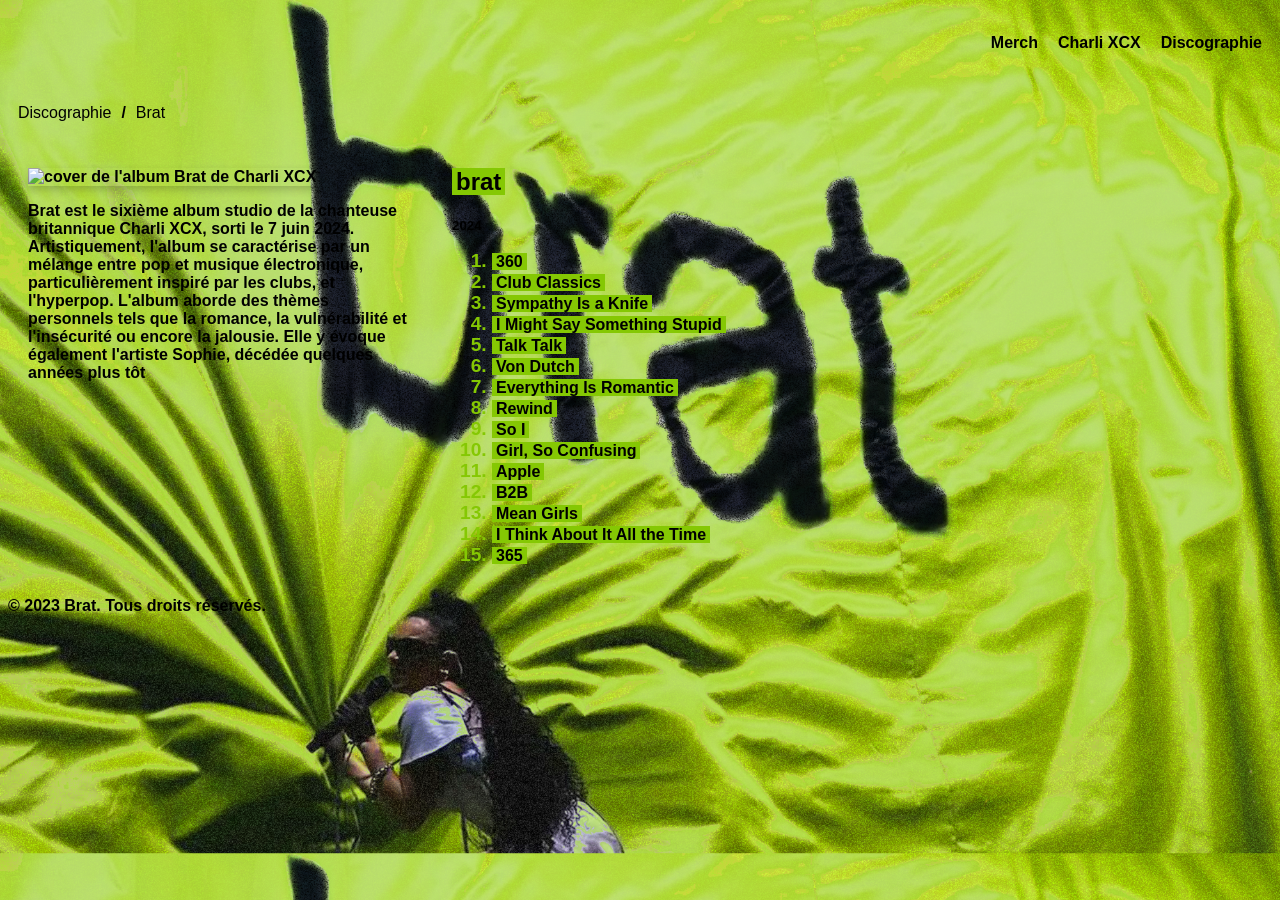
==== brat.html @ 9317925f "reorder files" ====
<!DOCTYPE html>
<html lang="fr">
<head>
    <meta charset="UTF-8">
    <meta name="viewport" content="width=device-width, initial-scale=1.0">
    <title>Brat</title>
    <link rel="stylesheet" href="style.css">
</head>
<body>
    <header>
        <nav>
            <ul>
                <li><a href="index.html">Merch</a></li>
                <li><a href="charli.html">Charli XCX</a></li>
                <li><a href="discographie.html">Discographie</a></li>
            </ul>
        </nav>
    </header>
    <main>
        <nav class="ariane">
            <ul>
                <li><a href="discographie.html">Discographie</a></li>/<li><a href="index.html">Brat</a></li>
            </ul>
        </nav>
        <section class="section">
            <div class="left">
                <img src="https://thumb.wikimedia.org/wikipedia/commons/thumb/6/60/Charli_XCX_-_Brat_%28album_cover%29.png/1280px-Charli_XCX_-_Brat_%28album_cover%29.png?utm_source=fr.wikipedia.org&utm_campaign=index&utm_content=thumbnail" alt="cover de l'album Brat de Charli XCX">
                <p>Brat est le sixième album studio de la chanteuse britannique Charli XCX, sorti le 7 juin 2024.
                    <br>
                    Artistiquement, l'album se caractérise par un mélange entre pop et musique électronique, particulièrement inspiré par les clubs, et l'hyperpop. 
                    L'album aborde des thèmes personnels tels que la romance, la vulnérabilité et l'insécurité ou encore la jalousie. Elle y évoque également l'artiste Sophie, décédée quelques années plus tôt
                </p>
            </div>
            <div class="right">
                <h1><span class="surligne">brat</span></h1>
                <small>2024</small>
                <ol class="songs">
                    <li><span class="surligne">360</span></li>
                    <li><span class="surligne">Club Classics</span></li>
                    <li><span class="surligne">Sympathy Is a Knife</span></li>
                    <li><span class="surligne">I Might Say Something Stupid</span></li>
                    <li><span class="surligne">Talk Talk</span></li>
                    <li><span class="surligne">Von Dutch</span></li>
                    <li><span class="surligne">Everything Is Romantic</span></li>
                    <li><span class="surligne">Rewind</span></li>
                    <li><span class="surligne">So I</span></li>
                    <li><span class="surligne">Girl, So Confusing</span></li>
                    <li><span class="surligne">Apple</span></li>
                    <li><span class="surligne">B2B</span></li>
                    <li><span class="surligne">Mean Girls</span></li>
                    <li><span class="surligne">I Think About It All the Time</span></li>
                    <li><span class="surligne">365</span></li>
                </ol>
            </div>
        </section>
    </main>
    <footer>
        <p>&copy; 2023 Brat. Tous droits réservés.</p>
    </footer>
</body>
</html>
---- style.css ----
body{
    background-color: #85c803;
    font-family: Arial, Helvetica, sans-serif;
    font-weight: 800;
    background-image: url("assets/brat-summer.png");
    background-size: cover;
}

h1.surligne {
    background-color: #85c803;
    color: black;
    padding: 0 10px;
}

nav{
    padding: 10px;
}
nav ul{
    list-style-type: none;
    display: flex;
    justify-content: right;
    gap: 20px;
    padding: 0;
}

nav ul li a{
    text-decoration: none;
    font-weight: bold;
    color: black;
}

nav.ariane {
    display: flex;
    justify-content: left;
}

nav.ariane ul{
    gap: 10px;

}

nav.ariane ul li a{
    font-weight: normal;
}

img{
    /* width: 100%;
    height: auto; */
    box-shadow: 0px 4px 8px rgba(0, 0, 0, 0.2)  ;
    width: 300px;
}

section{
    display: flex;
    gap: 20px;
}

ol li::marker {
  color: #85c803;
  font-weight: bold;
  font-size: 1.2rem;
  background-color: #000;
}

.surligne{
    background-color: #85c803;
    color: #000;
    -webkit-box-decoration-break: clone;
    box-decoration-break: clone;
    padding: 0 4px;
}

.surligne:hover{
    background-color: #000;
    color: #85c803;
    -webkit-box-decoration-break: clone;
    box-decoration-break: clone;
    padding: 0 4px; 
}

.left{
    width: 30vw;
    padding: 20px;
}
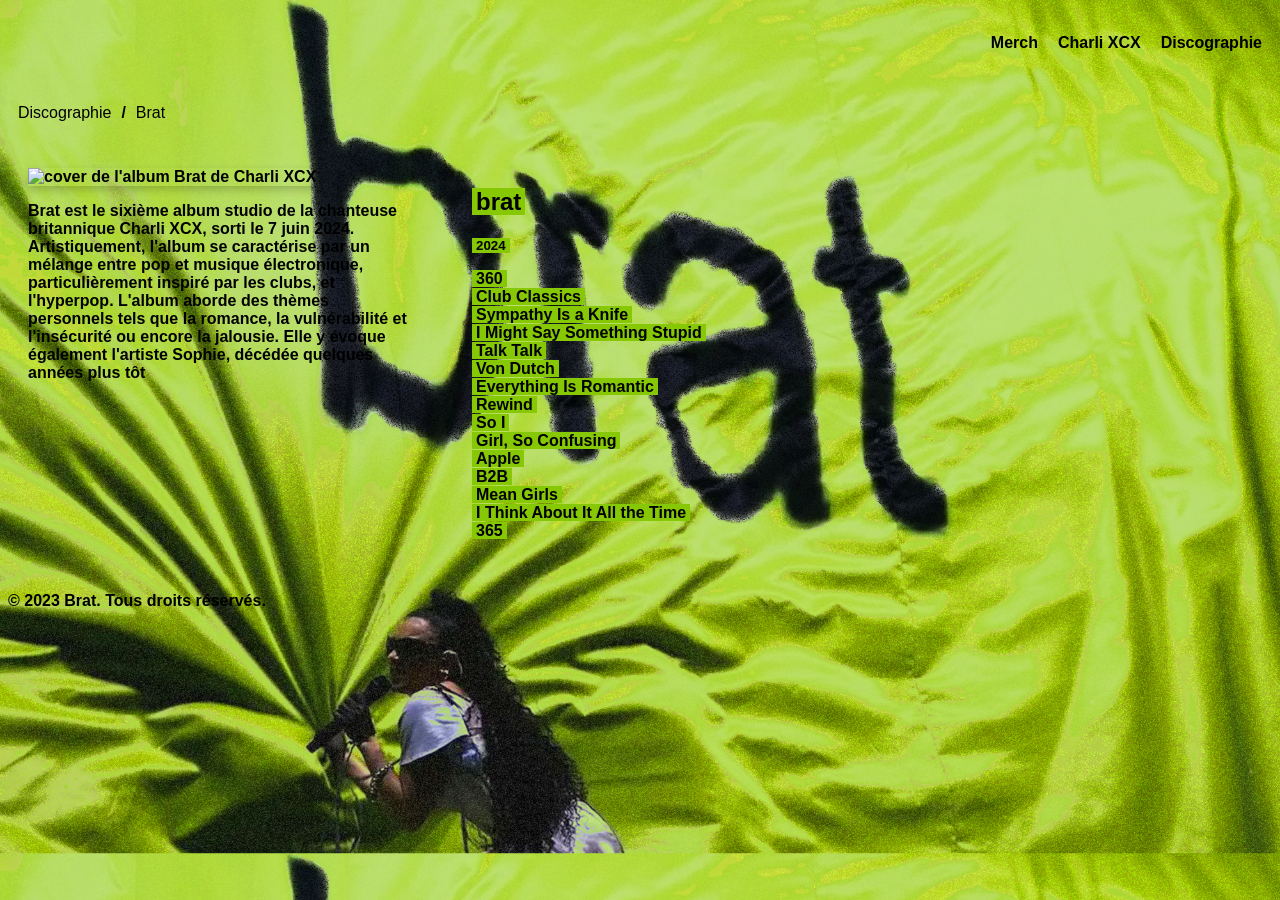
==== commit be314bc4: "style" ====
--- a/brat.html
+++ b/brat.html
@@ -10,9 +10,9 @@
     <header>
         <nav>
             <ul>
-                <li><a href="index.html">Merch</a></li>
+                <li><a href="merch.html">Merch</a></li>
                 <li><a href="charli.html">Charli XCX</a></li>
-                <li><a href="discographie.html">Discographie</a></li>
+                <li><a href="index.html">Discographie</a></li>
             </ul>
         </nav>
     </header>
@@ -33,8 +33,8 @@
             </div>
             <div class="right">
                 <h1><span class="surligne">brat</span></h1>
-                <small>2024</small>
-                <ol class="songs">
+                <small><span class="surligne">2024</span></small>
+                <ul class="songs">
                     <li><span class="surligne">360</span></li>
                     <li><span class="surligne">Club Classics</span></li>
                     <li><span class="surligne">Sympathy Is a Knife</span></li>
@@ -50,7 +50,7 @@
                     <li><span class="surligne">Mean Girls</span></li>
                     <li><span class="surligne">I Think About It All the Time</span></li>
                     <li><span class="surligne">365</span></li>
-                </ol>
+                </ul>
             </div>
         </section>
     </main>
--- a/style.css
+++ b/style.css
@@ -29,6 +29,11 @@
     color: black;
 }
 
+.songs{
+    list-style: none;
+    padding-inline-start: 0;
+}
+
 nav.ariane {
     display: flex;
     justify-content: left;
@@ -47,7 +52,7 @@
     /* width: 100%;
     height: auto; */
     box-shadow: 0px 4px 8px rgba(0, 0, 0, 0.2)  ;
-    width: 300px;
+    width: 80%;
 }
 
 section{
@@ -81,4 +86,9 @@
 .left{
     width: 30vw;
     padding: 20px;
+}
+
+.right{
+    width: 50vw;
+    padding: 20px;
 }
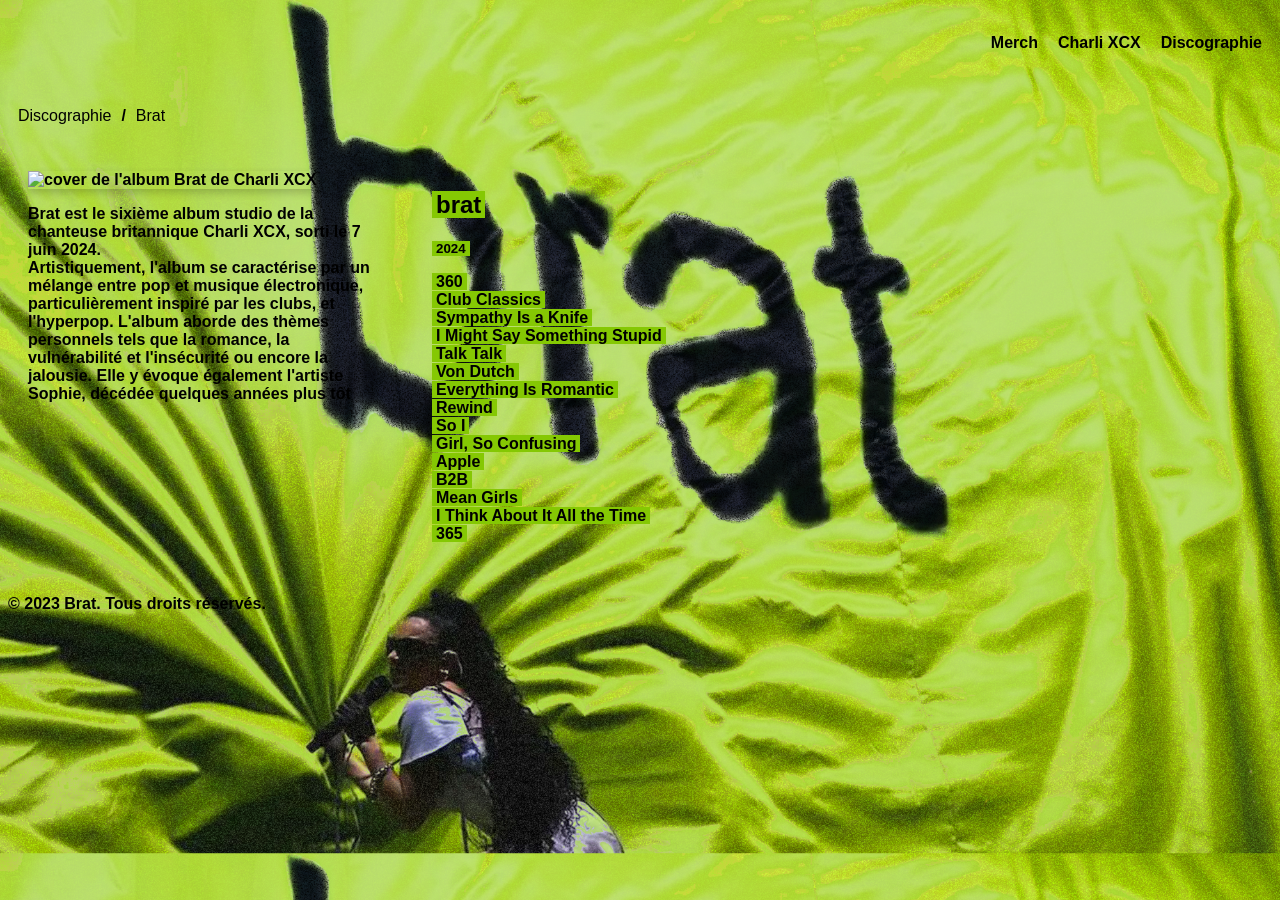
==== commit 3e098a48: "order sections" ====
--- a/brat.html
+++ b/brat.html
@@ -22,7 +22,7 @@
                 <li><a href="discographie.html">Discographie</a></li>/<li><a href="index.html">Brat</a></li>
             </ul>
         </nav>
-        <section class="section">
+        <section class="brat">
             <div class="left">
                 <img src="https://thumb.wikimedia.org/wikipedia/commons/thumb/6/60/Charli_XCX_-_Brat_%28album_cover%29.png/1280px-Charli_XCX_-_Brat_%28album_cover%29.png?utm_source=fr.wikipedia.org&utm_campaign=index&utm_content=thumbnail" alt="cover de l'album Brat de Charli XCX">
                 <p>Brat est le sixième album studio de la chanteuse britannique Charli XCX, sorti le 7 juin 2024.
--- a/style.css
+++ b/style.css
@@ -1,15 +1,32 @@
+:root{
+    --main-text-color: #000;
+}
+
+*{
+        box-sizing: border-box;
+}
+
 body{
-    background-color: #85c803;
     font-family: Arial, Helvetica, sans-serif;
     font-weight: 800;
-    background-image: url("assets/brat-summer.png");
+    background-image: url(assets/brat-summer.png);
     background-size: cover;
+}   
+
+.surligne{
+    background-color: #85c803;
+    color: #000;
+    -webkit-box-decoration-break: clone;
+    box-decoration-break: clone;
+    padding: 0 4px;
 }
 
-h1.surligne {
-    background-color: #85c803;
-    color: black;
-    padding: 0 10px;
+.surligne:hover{
+    background-color: #000;
+    color: #85c803;
+    -webkit-box-decoration-break: clone;
+    box-decoration-break: clone;
+    padding: 0 4px; 
 }
 
 nav{
@@ -26,7 +43,20 @@
 nav ul li a{
     text-decoration: none;
     font-weight: bold;
-    color: black;
+    color: var(--main-text-color);
+}
+
+nav ul li a::after{
+    content:"";
+    display: block;
+    height: 3px;
+    width: 0;
+    background: var(--main-text-color);
+    transition: width 0.3s;
+}
+
+nav ul li a:hover::after{
+    width: 100%;
 }
 
 .songs{
@@ -48,14 +78,16 @@
     font-weight: normal;
 }
 
-img{
-    /* width: 100%;
-    height: auto; */
-    box-shadow: 0px 4px 8px rgba(0, 0, 0, 0.2)  ;
-    width: 80%;
+nav.ariane ul li a::after{
+    display: none;
 }
 
-section{
+img{
+    box-shadow: 0px 4px 8px rgba(0, 0, 0, 0.2)  ;
+    width: 100%;
+}
+
+section.brat{
     display: flex;
     gap: 20px;
 }
@@ -67,22 +99,6 @@
   background-color: #000;
 }
 
-.surligne{
-    background-color: #85c803;
-    color: #000;
-    -webkit-box-decoration-break: clone;
-    box-decoration-break: clone;
-    padding: 0 4px;
-}
-
-.surligne:hover{
-    background-color: #000;
-    color: #85c803;
-    -webkit-box-decoration-break: clone;
-    box-decoration-break: clone;
-    padding: 0 4px; 
-}
-
 .left{
     width: 30vw;
     padding: 20px;
@@ -91,4 +107,4 @@
 .right{
     width: 50vw;
     padding: 20px;
-}+}
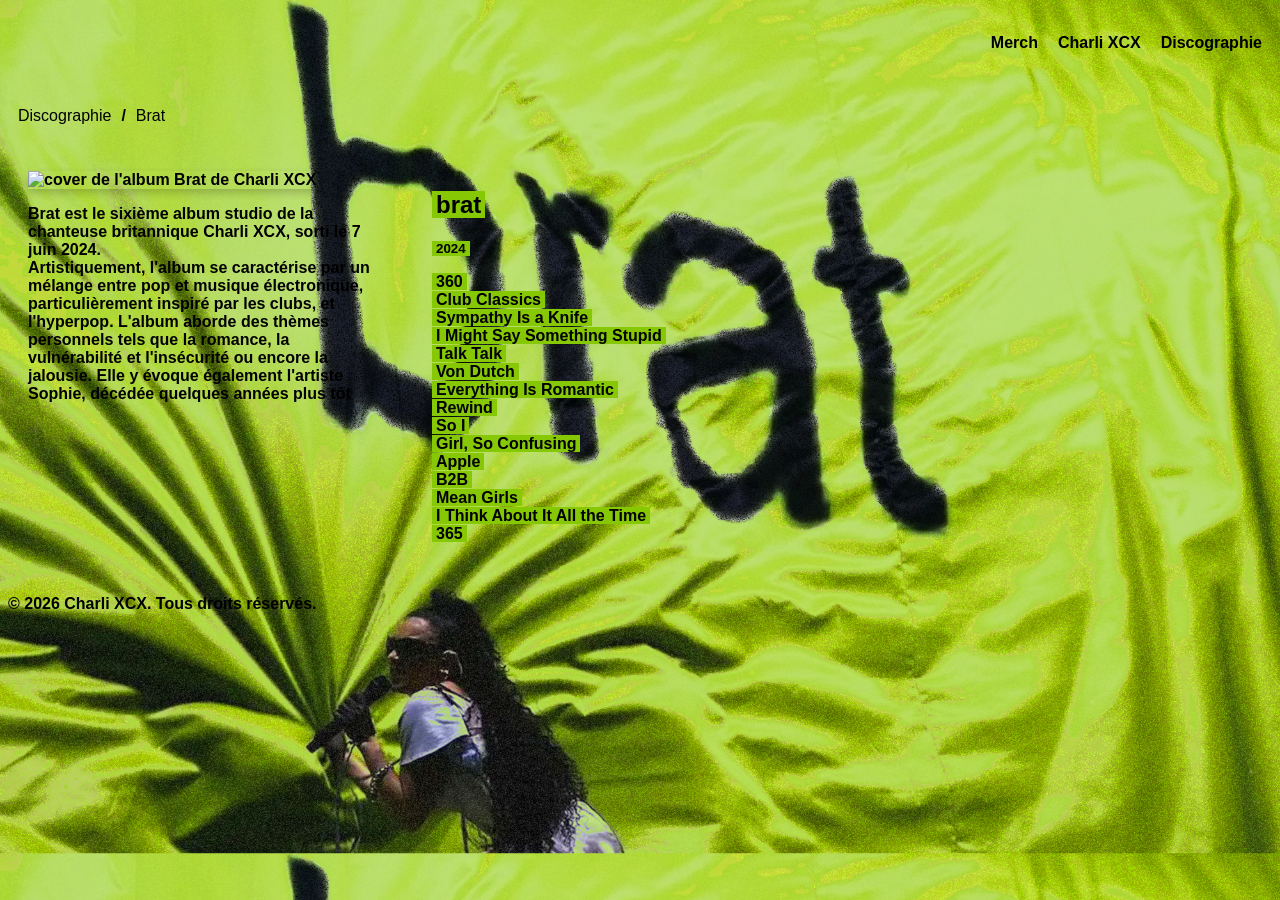
==== commit 873c61b8: "update footer" ====
--- a/brat.html
+++ b/brat.html
@@ -19,7 +19,7 @@
     <main>
         <nav class="ariane">
             <ul>
-                <li><a href="discographie.html">Discographie</a></li>/<li><a href="index.html">Brat</a></li>
+                <li><a href="index.html">Discographie</a></li>/<li><a href="brat.html">Brat</a></li>
             </ul>
         </nav>
         <section class="brat">
@@ -55,7 +55,7 @@
         </section>
     </main>
     <footer>
-        <p>&copy; 2023 Brat. Tous droits réservés.</p>
+        <p>&copy; 2026 Charli XCX. Tous droits réservés.</p>
     </footer>
 </body>
 </html>
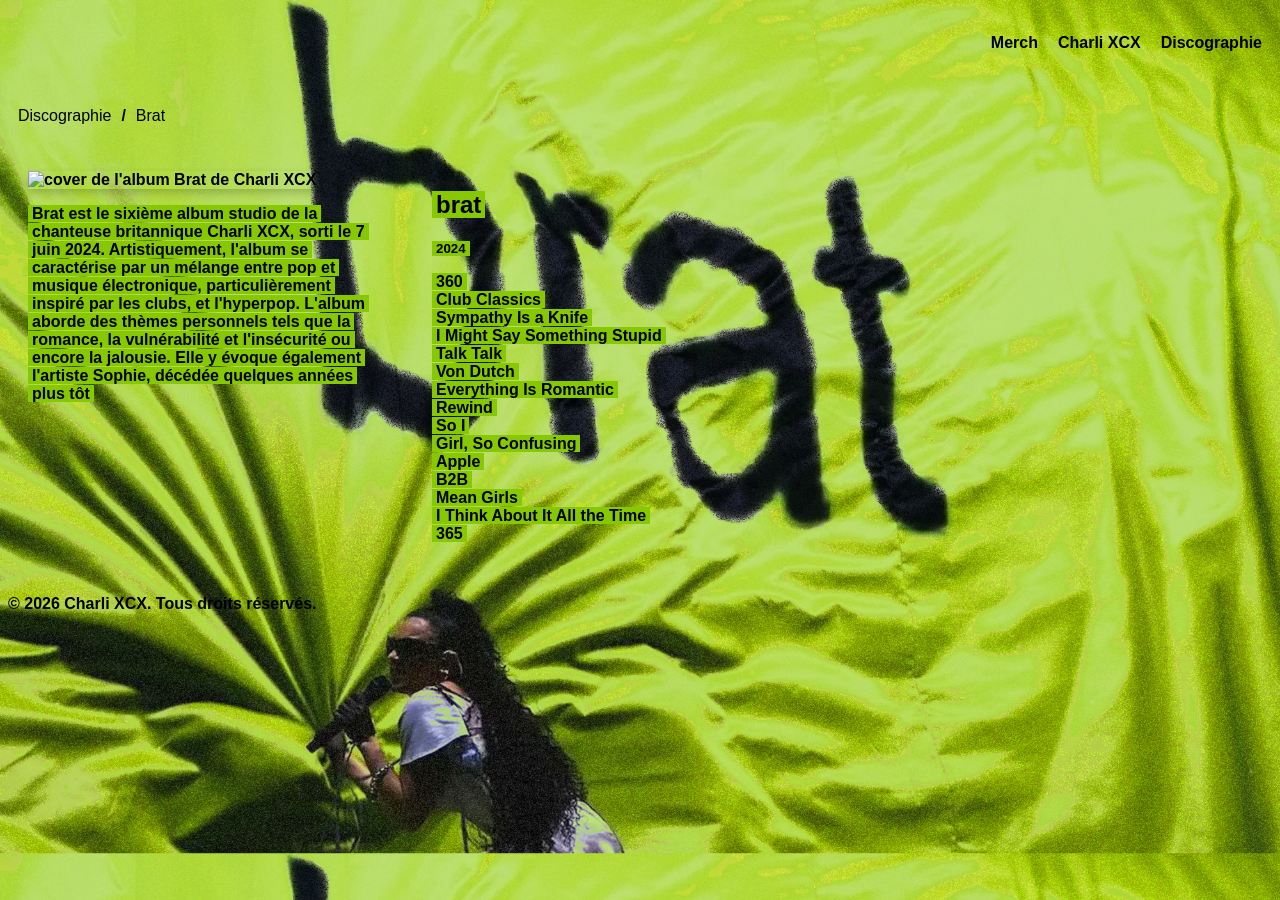
==== commit d5ebc357: "update" ====
--- a/brat.html
+++ b/brat.html
@@ -6,7 +6,7 @@
     <title>Brat</title>
     <link rel="stylesheet" href="style.css">
 </head>
-<body>
+<body class="brat-page">
     <header>
         <nav>
             <ul>
@@ -22,13 +22,14 @@
                 <li><a href="index.html">Discographie</a></li>/<li><a href="brat.html">Brat</a></li>
             </ul>
         </nav>
-        <section class="brat">
+        <section class="album-section">
             <div class="left">
                 <img src="https://thumb.wikimedia.org/wikipedia/commons/thumb/6/60/Charli_XCX_-_Brat_%28album_cover%29.png/1280px-Charli_XCX_-_Brat_%28album_cover%29.png?utm_source=fr.wikipedia.org&utm_campaign=index&utm_content=thumbnail" alt="cover de l'album Brat de Charli XCX">
-                <p>Brat est le sixième album studio de la chanteuse britannique Charli XCX, sorti le 7 juin 2024.
-                    <br>
+                <p>
+                    <span class="surligne">Brat est le sixième album studio de la chanteuse britannique Charli XCX, sorti le 7 juin 2024.
                     Artistiquement, l'album se caractérise par un mélange entre pop et musique électronique, particulièrement inspiré par les clubs, et l'hyperpop. 
                     L'album aborde des thèmes personnels tels que la romance, la vulnérabilité et l'insécurité ou encore la jalousie. Elle y évoque également l'artiste Sophie, décédée quelques années plus tôt
+                    </span>
                 </p>
             </div>
             <div class="right">
--- a/style.css
+++ b/style.css
@@ -1,9 +1,15 @@
-:root{
-    --main-text-color: #000;
+.brat-page {
+    --main-text-color:#000;
+    --accent-color:#85c803;
 }
 
 *{
         box-sizing: border-box;
+}
+
+a{
+    margin: 0;
+    padding: 0;
 }
 
 body{
@@ -14,16 +20,16 @@
 }   
 
 .surligne{
-    background-color: #85c803;
-    color: #000;
+    background-color: var(--accent-color);
+    color: var(--main-text-color);
     -webkit-box-decoration-break: clone;
     box-decoration-break: clone;
     padding: 0 4px;
 }
 
 .surligne:hover{
-    background-color: #000;
-    color: #85c803;
+    background-color: var(--main-text-color);
+    color: var(--accent-color);
     -webkit-box-decoration-break: clone;
     box-decoration-break: clone;
     padding: 0 4px; 
@@ -87,16 +93,16 @@
     width: 100%;
 }
 
-section.brat{
+section.album-section{
     display: flex;
     gap: 20px;
 }
 
 ol li::marker {
-  color: #85c803;
+  color: var(--accent-color);
   font-weight: bold;
   font-size: 1.2rem;
-  background-color: #000;
+  background-color: var(--main-text-color);
 }
 
 .left{
@@ -108,3 +114,7 @@
     width: 50vw;
     padding: 20px;
 }
+
+p.description {
+    
+}
